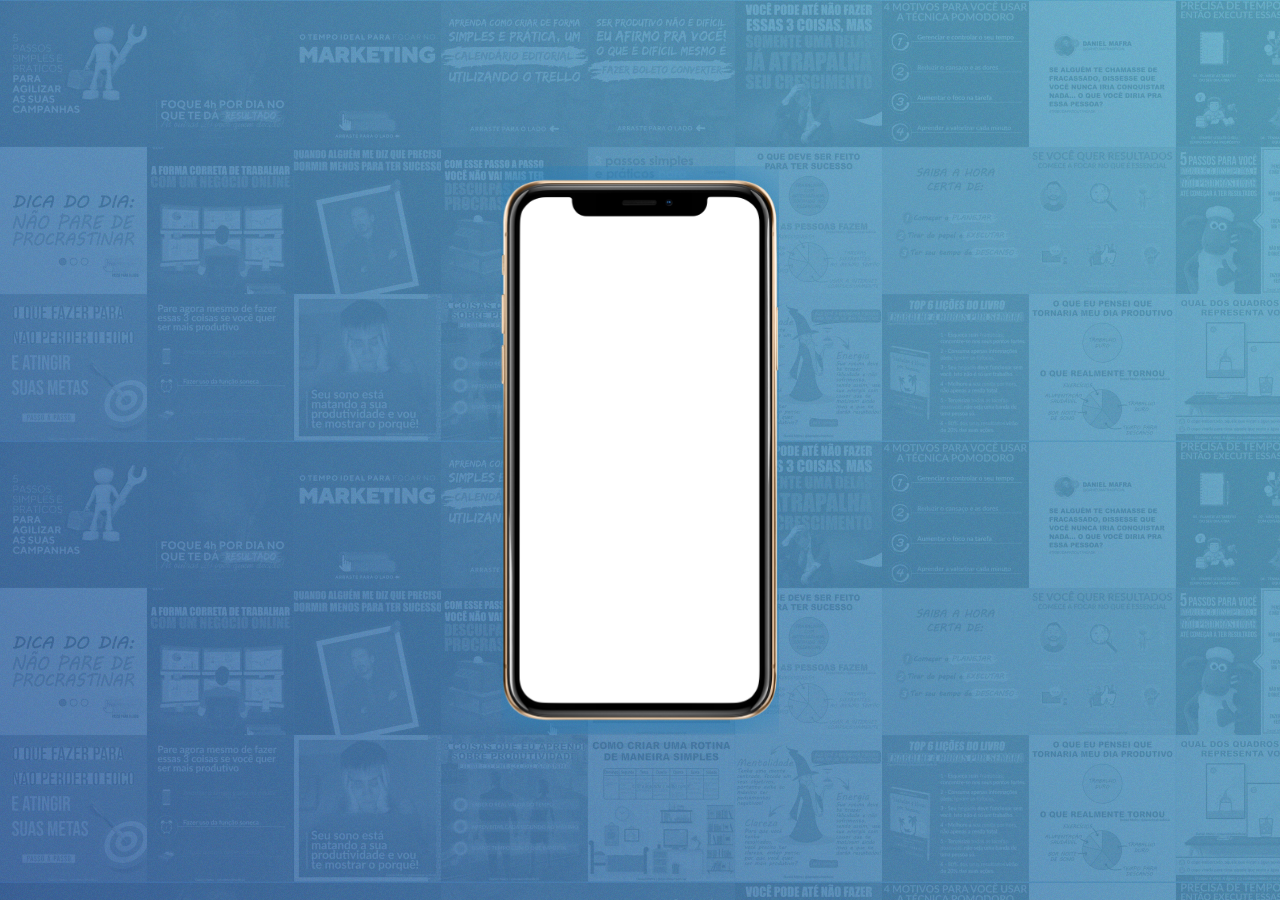
==== index.html @ ea90abb7 "Add files via upload" ====
<!DOCTYPE html>
<html lang="pt-br">
  <head>
    <!-- Meta tags Obrigatórias -->
    <meta charset="utf-8">
    <meta name="viewport" content="width=device-width, initial-scale=1, shrink-to-fit=no">

    <!-- Bootstrap CSS -->
    <link rel="stylesheet" href="https://stackpath.bootstrapcdn.com/bootstrap/4.3.1/css/bootstrap.min.css" integrity="sha384-ggOyR0iXCbMQv3Xipma34MD+dH/1fQ784/j6cY/iJTQUOhcWr7x9JvoRxT2MZw1T" crossorigin="anonymous">

    <!-- Font Awesome -->
    <link rel="stylesheet" href="https://use.fontawesome.com/releases/v5.3.1/css/all.css" integrity="sha384-mzrmE5qonljUremFsqc01SB46JvROS7bZs3IO2EmfFsd15uHvIt+Y8vEf7N7fWAU" crossorigin="anonymous">

    <!-- HTML5Shiv -->
    <!--[if lt IE 9]>
      <script src="https://oss.maxcdn.com/html5shiv/3.7.2/html5shiv.min.js"></script>
    <![endif]-->

    <!-- Estilo customizado -->
    <link rel="stylesheet" type="text/css" href="estilo.css">

    <title>Daniel Mafra</title>
    <link rel="icon" href="favicon.png">


    <script type="text/javascript">

      if ($(window).width() < 992)  {
      
      $(".carousel").swipe({

  swipe: function(event, direction, distance, duration, fingerCount, fingerData) {

    if (direction == 'left') $(this).carousel('carousel-control-prev');
    if (direction == 'right') $(this).carousel('carousel-control-next');

  },
  allowPageScroll:"horizontal"

});

    }


    </script>


  </head>
  <body>
    
    


    <section id="home" class="d-flex">
      <div class="container align-self-center">
        <div class="row">
          <div class="col-md-12 capa">
            
            <div id="carousel-spotify" class="carousel slide" data-ride="carousel">
              <div class="carousel-inner">
                
               
                <div class="carousel-item active">
                  
                    <a href="LINK"><img src="carousel1.png" class="img-responsive"></a>
                  </div>

                  <div class="carousel-item">
                  
                    <a href="LINK"><img src="carousel1.png" class="img-responsive"></a>
                  </div>

                  <div class="carousel-item">
                  
                    <a href="LINK"><img src="carousel1.png" class="img-responsive"></a>
                  </div>
            
                

                

              </div>

              <a href="#carousel-spotify" class="carousel-control-prev" data-slide="prev"><i class="fas fa-angle-left fa-3x"></i></a>

              <a href="#carousel-spotify" class="carousel-control-next" data-slide="next"><i class="fas fa-angle-right fa-3x"></i></a>



            </div>

          </div>
        </div>
      </div>
    </section>



   


    

    <!-- Optional JavaScript -->
    <!-- jQuery first, then Popper.js, then Bootstrap JS -->
    <script src="https://code.jquery.com/jquery-3.3.1.slim.min.js" integrity="sha384-q8i/X+965DzO0rT7abK41JStQIAqVgRVzpbzo5smXKp4YfRvH+8abtTE1Pi6jizo" crossorigin="anonymous"></script>
    <script src="https://cdnjs.cloudflare.com/ajax/libs/popper.js/1.14.7/umd/popper.min.js" integrity="sha384-UO2eT0CpHqdSJQ6hJty5KVphtPhzWj9WO1clHTMGa3JDZwrnQq4sF86dIHNDz0W1" crossorigin="anonymous"></script>
    <script src="https://stackpath.bootstrapcdn.com/bootstrap/4.3.1/js/bootstrap.min.js" integrity="sha384-JjSmVgyd0p3pXB1rRibZUAYoIIy6OrQ6VrjIEaFf/nJGzIxFDsf4x0xIM+B07jRM" crossorigin="anonymous"></script>
  </body>
</html>
---- estilo.css ----
/*
* 
* @author Daniel Mafra
*/

/* Layout
----------------------------*/
html, body, #home {
	height: 100%;
	overflow-x: hidden;
}

body {
	background: url(capa.png),
				url(ruido.png),
				linear-gradient(50deg,#2980B9,#50D3E5);
	background-attachment: fixed;
	font-family: Helvetica,Arial,sans-serif;
}

/* Barra de navegação
----------------------------*/
nav.navbar-trasparente {
	padding: 15px 0px;
	background: rgba(0,0,0,0.6);
}

.navbar-light .navbar-nav .nav-link {
	color: white;
}

.navbar-light .navbar-nav .nav-link:hover {
	color: #9bf0e1;
}

.navbar-light .navbar-toggler {
	color: rgba(255,255,255,.5);
	border-color: rgba(255,255,255,0.5);
}

.divisor {
	width: 1px;
	background: white;
	margin: 12px 15px;
}

/* Capa
----------------------------------*/
.capa {
	text-align: center;
}

.btn-custom {
	color: white;
	border-radius: 500px;
	-webkit-border-radius: 500px;
	-moz-border-radius: 500px;
	text-transform: uppercase;
	transition: background 0.4s, color 0.4s;
	padding: 10px 20px;
}

.btn-roxo {
	background: #7c25f8;
}

.btn-roxo:hover {
	background: #6207e3;
	color: white;
}

.btn-branco {
	border: 2px solid white;
}

.btn-branco:hover {
	background-color: white;
	color: black;
}

.carousel-control-next, .carousel-control-prev {
	width: 5%;

}

.carousel-item {
	transition: transform .5s ease, opacity .5s ease-out;

}



/* Estrutura de conteúdos
--------------------------------*/
.caixa {
	padding-top: 20px;
	padding-bottom: 20px;
}

#servicos {
	background: white;
	
}

#servicos h2, h3 {
	color: #7c25f8;
}

#recursos {
	color: white;
}

#recursos h3 {
	color: #9bf0e1;
}

#recursos h2 {
	color: white;
}

.albuns {
	padding: 10px 0;
}

.rotacionar {
	-ms-transform: rotate(30deg); /* IE 9 */
	-webkit-transform: rotate(30deg); /* Chrome, Safari, Opera */
	transform: rotate(30deg);
	padding-left: 80px;
}

/* Rodapé
---------------------------------*/
footer {
	background: #000;
	padding: 50px 0px 20px 0px;
	position: relative;
}

footer h4 {
	color: #919496;
	font-size: 0.8em;
	text-transform: uppercase;
}

footer .navbar-nav a {
	color: white;
	font-size: 0.8em;
}

footer .navbar-nav a:hover {
	color: #9bf0e1;
	text-decoration: none;
}

footer ul {
	list-style: none;
}

footer ul li {
	float: right;
	margin: 0 5px;
}



/* Tipografia
---------------------------------*/
h1 {
	font-weight: 900;
	letter-spacing: -0.05em;
	margin-bottom: 50px;
	color: white;
}

h2 {
	font-size: 3em;
	font-weight: 700;
	letter-spacing: -0.04em;
}

h3 {
	font-size: 2em;
	font-weight: 700;
	letter-spacing: -0.04em;
}

/* Extra small devices (portrait phones, less than 576px)*/
@media (max-width: 575.98px) {
	.btn-custom {
		margin: 10px 15px;
		font-size: 1em;
	}

	.img-responsive {
		width: 70%;
	}
}

/* Small devices (landscape phones, 576px and up)*/
@media (min-width: 576px) and (max-width: 767.98px) {
	h1{
		font-size: 3em;
	}

	.btn-custom {
		margin: 10px 15px;
	}

	.img-responsive {
		width: 70%;
	}


}

/* Medium devices (tablets, 768px and up)*/
@media (min-width: 768px) and (max-width: 991.98px) {
	h1{
		font-size: 4em;
	}

	.img-responsive {
		width: 70%;
	}


}

/* Large devices (desktops, 992px and up)*/
@media (min-width: 992px) and (max-width: 1199.98px) {
	h1{
		font-size: 5em;
	}

	.img-responsive {
		width: 70%;
	}

	
}

/* Extra large devices (large desktops, 1200px and up)*/
@media (min-width: 1200px) {
	h1{
		font-size: 6em;
	}

	.img-responsive {
		width: 25%;
	}


}
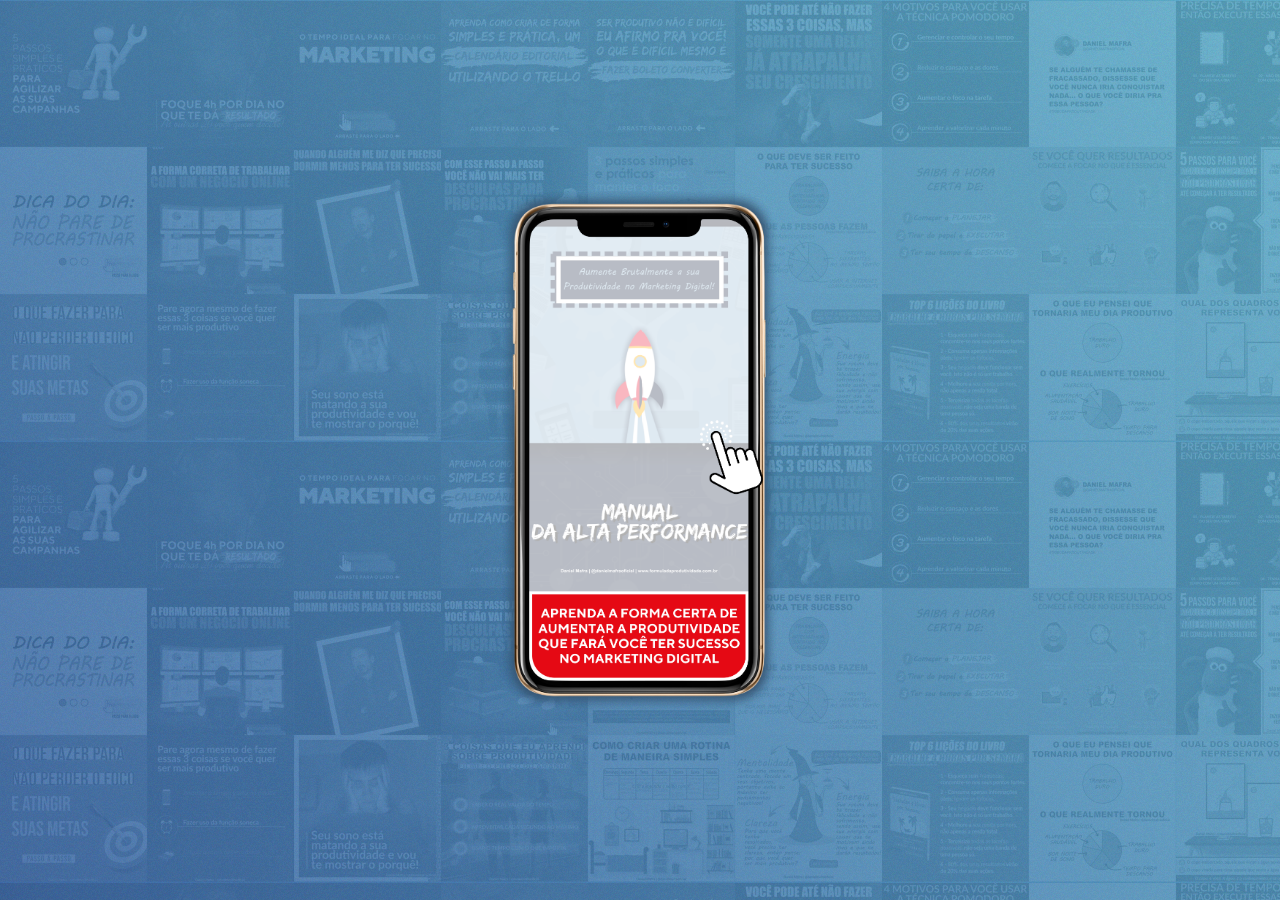
==== commit 7213a4ba: "Update index.html" ====
--- a/index.html
+++ b/index.html
@@ -62,17 +62,17 @@
                
                 <div class="carousel-item active">
                   
-                    <a href="LINK"><img src="carousel1.png" class="img-responsive"></a>
+                    <a href="https://formuladaprodutividade.kpages.online/manual-da-alta-performance"><img src="carousel1.png" class="img-responsive"></a>
                   </div>
 
                   <div class="carousel-item">
                   
-                    <a href="LINK"><img src="carousel1.png" class="img-responsive"></a>
+                    <a href="https://formuladaprodutividade.kpages.online/manual-da-alta-performance"><img src="carousel1.png" class="img-responsive"></a>
                   </div>
 
                   <div class="carousel-item">
                   
-                    <a href="LINK"><img src="carousel1.png" class="img-responsive"></a>
+                    <a href="https://formuladaprodutividade.kpages.online/manual-da-alta-performance"><img src="carousel1.png" class="img-responsive"></a>
                   </div>
             
                 
@@ -107,4 +107,4 @@
     <script src="https://cdnjs.cloudflare.com/ajax/libs/popper.js/1.14.7/umd/popper.min.js" integrity="sha384-UO2eT0CpHqdSJQ6hJty5KVphtPhzWj9WO1clHTMGa3JDZwrnQq4sF86dIHNDz0W1" crossorigin="anonymous"></script>
     <script src="https://stackpath.bootstrapcdn.com/bootstrap/4.3.1/js/bootstrap.min.js" integrity="sha384-JjSmVgyd0p3pXB1rRibZUAYoIIy6OrQ6VrjIEaFf/nJGzIxFDsf4x0xIM+B07jRM" crossorigin="anonymous"></script>
   </body>
-</html>+</html>
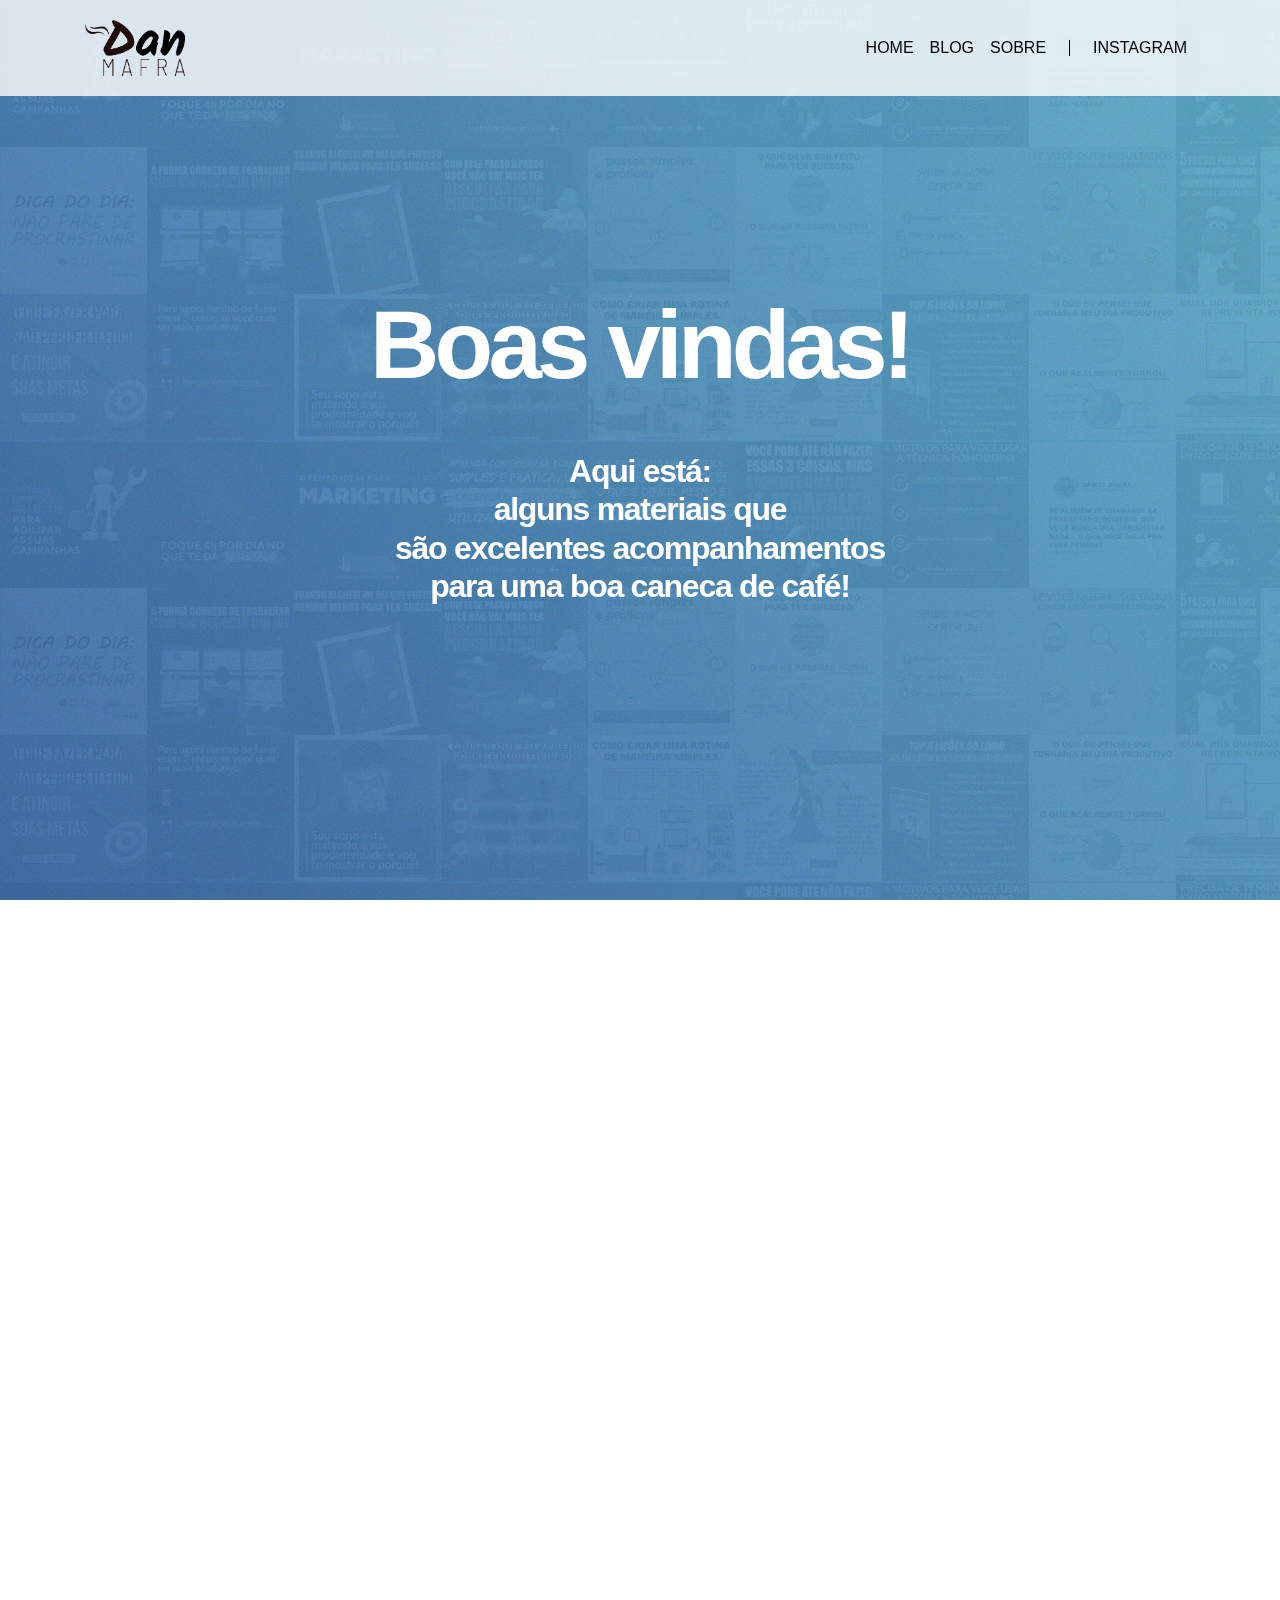
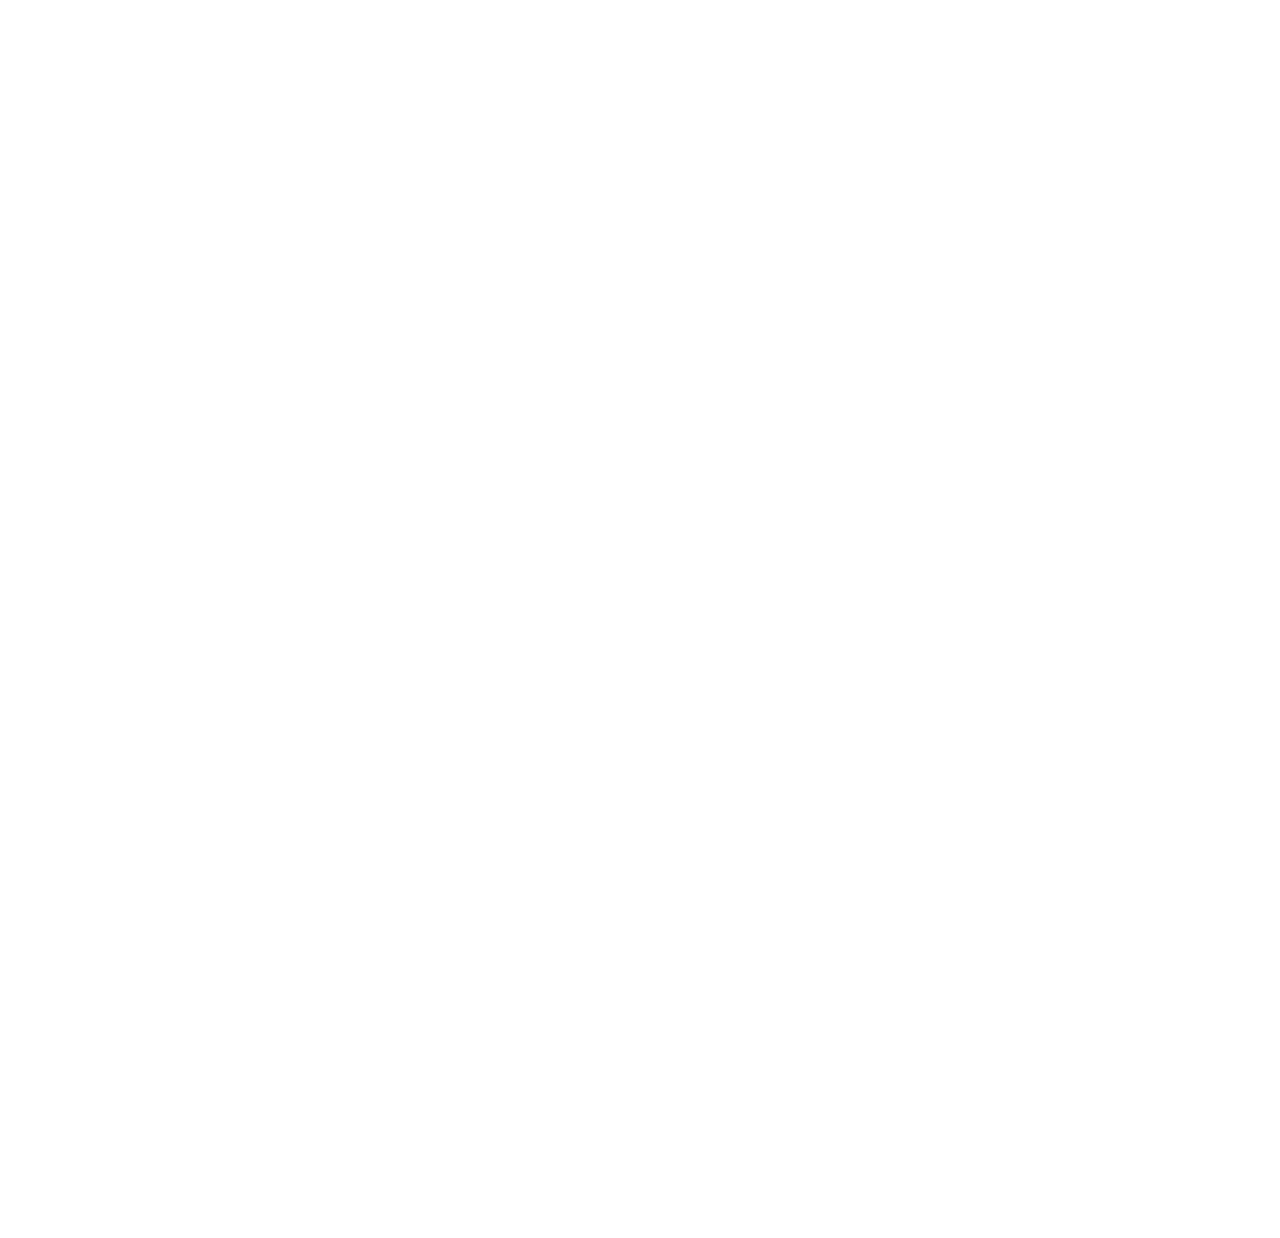
==== commit a5be2697: "Add files via upload" ====
--- a/index.html
+++ b/index.html
@@ -1,110 +1,683 @@
-<!DOCTYPE html>
-<html lang="pt-br">
-  <head>
-    <!-- Meta tags Obrigatórias -->
-    <meta charset="utf-8">
-    <meta name="viewport" content="width=device-width, initial-scale=1, shrink-to-fit=no">
-
-    <!-- Bootstrap CSS -->
-    <link rel="stylesheet" href="https://stackpath.bootstrapcdn.com/bootstrap/4.3.1/css/bootstrap.min.css" integrity="sha384-ggOyR0iXCbMQv3Xipma34MD+dH/1fQ784/j6cY/iJTQUOhcWr7x9JvoRxT2MZw1T" crossorigin="anonymous">
-
-    <!-- Font Awesome -->
-    <link rel="stylesheet" href="https://use.fontawesome.com/releases/v5.3.1/css/all.css" integrity="sha384-mzrmE5qonljUremFsqc01SB46JvROS7bZs3IO2EmfFsd15uHvIt+Y8vEf7N7fWAU" crossorigin="anonymous">
-
-    <!-- HTML5Shiv -->
-    <!--[if lt IE 9]>
-      <script src="https://oss.maxcdn.com/html5shiv/3.7.2/html5shiv.min.js"></script>
-    <![endif]-->
-
-    <!-- Estilo customizado -->
-    <link rel="stylesheet" type="text/css" href="estilo.css">
-
-    <title>Daniel Mafra</title>
-    <link rel="icon" href="favicon.png">
-
-
-    <script type="text/javascript">
-
-      if ($(window).width() < 992)  {
-      
-      $(".carousel").swipe({
-
-  swipe: function(event, direction, distance, duration, fingerCount, fingerData) {
-
-    if (direction == 'left') $(this).carousel('carousel-control-prev');
-    if (direction == 'right') $(this).carousel('carousel-control-next');
-
-  },
-  allowPageScroll:"horizontal"
-
-});
-
-    }
-
-
-    </script>
-
-
-  </head>
-  <body>
-    
-    
-
-
-    <section id="home" class="d-flex">
-      <div class="container align-self-center">
-        <div class="row">
-          <div class="col-md-12 capa">
-            
-            <div id="carousel-spotify" class="carousel slide" data-ride="carousel">
-              <div class="carousel-inner">
-                
-               
-                <div class="carousel-item active">
-                  
-                    <a href="https://formuladaprodutividade.kpages.online/manual-da-alta-performance"><img src="carousel1.png" class="img-responsive"></a>
-                  </div>
-
-                  <div class="carousel-item">
-                  
-                    <a href="https://formuladaprodutividade.kpages.online/manual-da-alta-performance"><img src="carousel1.png" class="img-responsive"></a>
-                  </div>
-
-                  <div class="carousel-item">
-                  
-                    <a href="https://formuladaprodutividade.kpages.online/manual-da-alta-performance"><img src="carousel1.png" class="img-responsive"></a>
-                  </div>
-            
-                
-
-                
-
-              </div>
-
-              <a href="#carousel-spotify" class="carousel-control-prev" data-slide="prev"><i class="fas fa-angle-left fa-3x"></i></a>
-
-              <a href="#carousel-spotify" class="carousel-control-next" data-slide="next"><i class="fas fa-angle-right fa-3x"></i></a>
-
-
-
-            </div>
-
-          </div>
-        </div>
-      </div>
-    </section>
-
-
-
-   
-
-
-    
-
-    <!-- Optional JavaScript -->
-    <!-- jQuery first, then Popper.js, then Bootstrap JS -->
-    <script src="https://code.jquery.com/jquery-3.3.1.slim.min.js" integrity="sha384-q8i/X+965DzO0rT7abK41JStQIAqVgRVzpbzo5smXKp4YfRvH+8abtTE1Pi6jizo" crossorigin="anonymous"></script>
-    <script src="https://cdnjs.cloudflare.com/ajax/libs/popper.js/1.14.7/umd/popper.min.js" integrity="sha384-UO2eT0CpHqdSJQ6hJty5KVphtPhzWj9WO1clHTMGa3JDZwrnQq4sF86dIHNDz0W1" crossorigin="anonymous"></script>
-    <script src="https://stackpath.bootstrapcdn.com/bootstrap/4.3.1/js/bootstrap.min.js" integrity="sha384-JjSmVgyd0p3pXB1rRibZUAYoIIy6OrQ6VrjIEaFf/nJGzIxFDsf4x0xIM+B07jRM" crossorigin="anonymous"></script>
-  </body>
-</html>
+<!DOCTYPE html>
+<html lang="pt-br">
+  <head>
+    <!-- Meta tags Obrigatórias -->
+    <meta charset="utf-8">
+    <meta name="viewport" content="width=device-width, initial-scale=1, shrink-to-fit=no">
+
+    <!-- Bootstrap CSS -->
+    <link rel="stylesheet" href="https://stackpath.bootstrapcdn.com/bootstrap/4.3.1/css/bootstrap.min.css" integrity="sha384-ggOyR0iXCbMQv3Xipma34MD+dH/1fQ784/j6cY/iJTQUOhcWr7x9JvoRxT2MZw1T" crossorigin="anonymous">
+
+    <!-- Font Awesome -->
+    <link rel="stylesheet" href="https://use.fontawesome.com/releases/v5.3.1/css/all.css" integrity="sha384-mzrmE5qonljUremFsqc01SB46JvROS7bZs3IO2EmfFsd15uHvIt+Y8vEf7N7fWAU" crossorigin="anonymous">
+
+    <!-- HTML5Shiv -->
+    <!--[if lt IE 9]>
+      <script src="https://oss.maxcdn.com/html5shiv/3.7.2/html5shiv.min.js"></script>
+    <![endif]-->
+
+    <!-- Estilo customizado -->
+    <link rel="stylesheet" type="text/css" href="style.css">
+
+    <title>Dan Mafra - Marketing Digital</title>
+    <link rel="icon" href="favicon.png">
+    <script src="/scripts/snippet-javascript-console.min.js?v=1"></script>
+</head>
+  
+
+
+
+
+  <body>
+
+   
+
+
+    <!-- Menu Principal -->
+    <header>
+      <nav class="navbar navbar-expand-md navbar-light fixed-top navbar-trasparente">
+        <div class="container">
+
+          <a href="index.html" class="navbar-brand">
+          <img src="dan-mafra-logo.png" width="100">
+        </a>
+
+        <button class="navbar-toggler" data-toggle="collapse" data-target="#nav-principal">
+          <i class="fas fa-bars text-black"></i>
+        </button>
+
+        <div class="collapse navbar-collapse" id="nav-principal">
+          <ul class="navbar-nav ml-auto">
+            <li class="nav-item">
+              <a href="index.html" class="nav-link">HOME</a>
+            </li>
+            <li class="nav-item">
+              <a href="#meublog" class="nav-link">BLOG</a>
+            </li>
+            <li class="nav-item">
+              <a href="#sobremim" class="nav-link">SOBRE</a>
+            </li>
+
+            <li class="nav-item divisor"></li>
+
+            
+            <li class="nav-item">
+              <a href="https://instagram.com/danmafra/" class="nav-link">INSTAGRAM</a>
+            </li>
+          </ul>
+        </div>
+          
+        </div>
+      </nav>
+    </header>
+    <!-- Fim Menu Principal -->
+
+
+
+
+
+    <!-- Carousel -->
+    <section id="home" class="d-flex">
+      <div class="container align-self-center">
+        <div class="row">
+          <div class="col-md-12 capa">
+            
+            <div id="carousel-daniel" class="carousel slide" data-ride="carousel">
+              <div class="carousel-inner">
+                <!-- ITEM 1 DO CARROSSEL-->
+                <div class="carousel-item active">
+                  <h1>Boas vindas!</h1>
+                  <h3 style="color: white;">Aqui está:<br> alguns materiais que<br> são excelentes acompanhamentos<br>para uma boa caneca de café!</h3>
+            
+
+            
+                </div>
+                <!-- ITEM 2 DO CARROSSEL -->
+                <div class="carousel-item">
+                  <a href="https://go.hotmart.com/I17920185D"><img src="conteudo-magnetico-jeanne-machado-dan-mafra-daniel.png" class="img-responsive"></a>
+            <div>
+              <a href="https://go.hotmart.com/I17920185D" class="btn btn-lg btn-custom btn-red">
+              ACESSAR
+            </a>
+            </div>
+                </div>
+
+                <!-- ITEM 3 DO CARROSSEL -->
+                <div class="carousel-item">
+                  <a href="https://go.hotmart.com/F25772274J"><img src="manual-da-alta-performance-dan-mafra-daniel.png" class="img-responsive"></a>
+            <div>
+              <a href="https://go.hotmart.com/F25772274J" class="btn btn-lg btn-custom btn-red">
+              ACESSAR
+            </a>
+            </div>
+                </div>
+
+                <!-- FIM CARROSSEL -->
+              </div>
+                <!-- FIM CARROSSEL -->
+
+              <a href="#carousel-daniel" class="carousel-control-prev" data-slide="prev"><i class="fas fa-angle-left fa-3x"></i></a>
+
+              <a href="#carousel-daniel" class="carousel-control-next" data-slide="next"><i class="fas fa-angle-right fa-3x"></i></a>
+
+
+
+            </div>
+
+          </div>
+        </div>
+      </div>
+    </section>
+
+    <!-- Fim Carousel -->
+
+    
+
+
+
+
+    <!-- Titulo secao de artigos -->
+    <section class="caixa" id="meublog">
+      <div class="container">
+        <div class="row">
+
+          <div class="col-md-12 homeblog">
+            <h3>Comece pelo meu <b>blog.</b></h3>
+            <p style="color: black;"><br><br><br>Ainda em desenvolvimento, apenas mais alguns doses de cafeína e tudo estará pronto!<br><br><br></p>
+          </div>
+        </section>
+
+        <!-- Fim titulo secao de artigos -->
+          
+
+
+
+
+
+
+<!-- Secao Fixa de artigos total de 6 -->
+<div class="conteudo">
+
+
+<!-- INICIO DOS ARTIGOS -->
+<!-- INICIO DOS ARTIGOS -->
+<!-- INICIO DOS ARTIGOS -->
+
+<!--
+<section class="caixa">
+      <div class="container">
+        <div class="row">
+          <div class="col-md-4 homeblogaj link-destaque" style="padding-top: 40px;">
+            <a href="#"><img src="capa-artigo.png" class="img-fluid">
+            <h5 style="padding-top: 10px;"><b>Titulo 1</b></h5>
+            </a>
+
+
+           
+
+
+          </div>
+           <div class="col-md-4 homeblogaj link-destaque" style="padding-top: 40px;">
+            <img src="capa-artigo.png" class="img-fluid">
+            <h5 style="padding-top: 10px;"><b>Titulo 2</b></h5>
+            
+
+
+            
+
+
+
+          </div>
+           <div class="col-md-4 homeblogaj link-destaque" style="padding-top: 40px;">
+            <img src="capa-artigo.png" class="img-fluid">
+            <h5 style="padding-top: 10px;"><b>Titulo 3</b></h5>
+            
+
+
+           
+
+
+
+          </div>
+          <div class="col-md-4 homeblogaj link-destaque" style="padding-top: 40px;">
+            <img src="capa-artigo.png" class="img-fluid">
+            <h5 style="padding-top: 10px;"><b>Titulo 4</b></h5>
+            
+
+
+           
+
+
+
+          </div>
+          <div class="col-md-4 homeblogaj link-destaque" style="padding-top: 40px;">
+            <img src="capa-artigo.png" class="img-fluid">
+            <h5 style="padding-top: 10px;"><b>Titulo 5</b></h5>
+            
+
+
+           
+
+
+
+          </div>
+          <div class="col-md-4 homeblogaj link-destaque" style="padding-top: 40px;">
+            <img src="capa-artigo.png" class="img-fluid">
+            <h5 style="padding-top: 10px;"><b>Titulo 6</b></h5>
+            
+
+
+           
+
+
+
+          </div>
+
+
+
+
+        </div>
+
+      </div>
+    </section>
+
+
+</div>
+-->
+<!-- Fim secao fixa de artigos total de 6 -->
+
+
+
+
+<!-- Secao de artigos oculta expansivel total de 6 -->
+<!--
+<div class="conteudo">
+
+
+
+<section class="caixa">
+      <div class="container">
+        <div class="row">
+          <div class="col-md-4 homeblogaj link-destaque" style="padding-top: 40px;">
+            <a href="#"><img src="capa-artigo.png" class="img-fluid">
+            <h5 style="padding-top: 10px;"><b>Titulo 7</b></h5>
+            </a>
+
+
+           
+
+
+          </div>
+           <div class="col-md-4 homeblogaj link-destaque" style="padding-top: 40px;">
+            <img src="capa-artigo.png" class="img-fluid">
+            <h5 style="padding-top: 10px;"><b>Titulo 8</b></h5>
+            
+
+
+            
+
+
+
+          </div>
+           <div class="col-md-4 homeblogaj link-destaque" style="padding-top: 40px;">
+            <img src="capa-artigo.png" class="img-fluid">
+            <h5 style="padding-top: 10px;"><b>Titulo 9</b></h5>
+            
+
+
+           
+
+
+
+          </div>
+          <div class="col-md-4 homeblogaj link-destaque" style="padding-top: 40px;">
+            <img src="capa-artigo.png" class="img-fluid">
+            <h5 style="padding-top: 10px;"><b>Titulo 10</b></h5>
+            
+
+
+           
+
+
+
+          </div>
+          <div class="col-md-4 homeblogaj link-destaque" style="padding-top: 40px;">
+            <img src="capa-artigo.png" class="img-fluid">
+            <h5 style="padding-top: 10px;"><b>Titulo 11</b></h5>
+            
+
+
+           
+
+
+
+          </div>
+          <div class="col-md-4 homeblogaj link-destaque" style="padding-top: 40px;">
+            <img src="capa-artigo.png" class="img-fluid">
+            <h5 style="padding-top: 10px;"><b>Titulo 12</b></h5>
+            
+
+
+           
+
+
+
+          </div>
+
+
+
+
+        </div>
+
+      </div>
+    </section>
+
+
+</div>
+-->
+
+<!-- Fim secao oculta de artigos espansivel total de 6 -->
+
+
+
+
+
+
+<!-- TESSSSSSSSSSSTE -->
+<!--
+<div class="conteudo">
+
+
+
+<section class="caixa">
+      <div class="container">
+        <div class="row">
+          <div class="col-md-4 homeblogaj link-destaque" style="padding-top: 40px;">
+            <a href="#"><img src="capa-artigo.png" class="img-fluid">
+            <h5 style="padding-top: 10px;"><b>Titulo 13</b></h5>
+            </a>
+
+
+           
+
+
+          </div>
+           <div class="col-md-4 homeblogaj link-destaque" style="padding-top: 40px;">
+            <img src="capa-artigo.png" class="img-fluid">
+            <h5 style="padding-top: 10px;"><b>Titulo 14</b></h5>
+            
+
+
+            
+
+
+
+          </div>
+           <div class="col-md-4 homeblogaj link-destaque" style="padding-top: 40px;">
+            <img src="capa-artigo.png" class="img-fluid">
+            <h5 style="padding-top: 10px;"><b>Titulo 15</b></h5>
+            
+
+
+           
+
+
+
+          </div>
+          <div class="col-md-4 homeblogaj link-destaque" style="padding-top: 40px;">
+            <img src="capa-artigo.png" class="img-fluid">
+            <h5 style="padding-top: 10px;"><b>Titulo 16</b></h5>
+            
+
+
+           
+
+
+
+          </div>
+          <div class="col-md-4 homeblogaj link-destaque" style="padding-top: 40px;">
+            <img src="capa-artigo.png" class="img-fluid">
+            <h5 style="padding-top: 10px;"><b>Titulo 17</b></h5>
+            
+
+
+           
+
+
+
+          </div>
+          <div class="col-md-4 homeblogaj link-destaque" style="padding-top: 40px;">
+            <img src="capa-artigo.png" class="img-fluid">
+            <h5 style="padding-top: 10px;"><b>Titulo 18</b></h5>
+            
+
+
+           
+
+
+
+          </div>
+
+
+
+
+        </div>
+
+      </div>
+    </section>
+  -->
+    <!-- FIM DOS ARTIGOS -->
+    <!-- FIM DOS ARTIGOS -->
+    <!-- FIM DOS ARTIGOS -->
+
+
+</div>
+
+
+
+
+
+
+
+
+<!-- botao para ver mais na secao de artigos e exibir os artigos ocultos total de 6 -->
+    
+   <!--
+    <section class="caixa-botao">
+      <div class="container">
+        <nav aria-label="..." class="homeblogaj">
+  <ul class="pagination pagination-sm justify-content-center">
+    
+<button type="button" class="btn btn-primary botao-blog" id="carregar">
+  VER MAIS
+</button>
+
+</ul>
+</nav>
+      </div>
+    </section>
+-->
+
+    <!-- Fim do botao para ver mais na secao de artigos e exibir os artigos ocultos total de 6 -->
+
+
+
+
+<!-- Carregamento dinamico para exibir os artigos ocultos total de 6 -->
+<script type="text/javascript">
+        var quantidade = 1;
+var carregar = document.getElementById("carregar");
+var conteudos = document.querySelectorAll(".conteudo");
+conteudos = [].slice.call(conteudos);
+conteudos.forEach(function (conteudo, indice) {
+  conteudo.classList.add("acao");
+});
+
+var onCarregarClick = function (event) {
+  for (var indice = 0; indice < quantidade; indice++) {
+    var conteudo = conteudos.shift();
+    if (conteudo)
+      conteudo.classList.remove("acao");
+    if (conteudos.length == 0) {
+      carregar.classList.add("acao");
+      return;
+    }
+  }
+}
+carregar.addEventListener("click", onCarregarClick);
+carregar.dispatchEvent(new Event("click"));
+    </script>
+
+<!-- Fim do carregamento dinamico para exibir os artigos ocultos total de 6 -->
+
+
+
+
+<!-- Titulo secao Instagram -->
+    <section class="caixa-instagram">
+      <div class="container">
+        <div class="row">
+
+          <div class="col-md-12 homeblog-instagram">
+            <h3>Me siga no <b>Instagram.</b></h3>
+          </div>
+        </section>
+
+        <!-- Fim titulo secao Instagram -->
+
+
+
+        <!-- Secao com 3 posts do Instagram -->
+        <section class="caixa-instagram">
+        <div class="container">
+          <div class="row">
+            <div class="col-md-12">
+              <div class="row">
+                <div class="col-md-4">
+                <img src="dan-mafra-daniel-instagram-post-1.png" class="img-fluid " style="margin-bottom: 10px;">
+              </div>
+              <div class="col-md-4">
+                <img src="dan-mafra-daniel-instagram-post-2.png" class="img-fluid " style="margin-bottom: 10px;">
+              </div>
+              <div class="col-md-4">
+                <img src="dan-mafra-daniel-instagram-post-3.png" class="img-fluid ">
+              </div>
+              </div>
+            </div>
+            
+          </div>
+        </div>
+      </section>
+
+
+        <!-- Fim secao com 3 posts do Instagram -->
+
+
+
+
+
+        <!-- botao para acessar perfil no Instagram -->
+    <section class="caixa-botao-instagram">
+      <div class="container">
+        <nav aria-label="..." class="homeblogaj">
+  <ul class="pagination pagination-sm justify-content-center">
+    
+<a href="https://instagram.com/danmafra"><button type="button" class="btn btn-primary botao-blog-instagram">
+  VISITAR PERFIL
+</button></a>
+
+</ul>
+</nav>
+      </div>
+    </section>
+
+    <!-- Fim do botao para acessar perfil no Instagram -->
+
+
+
+
+
+    <!-- inicio titulo secao sobre -->
+
+<section class="caixa-sobre" id="sobremim">
+  <div class="container">
+        <div class="row">
+
+          <div class="col-md-12 homeblog-sobre">
+            <h3>Quem sou <b>eu?</b></h3>
+          </div>
+</section>
+
+
+    <!-- fim titulo secao sobre -->
+
+
+
+
+    <!-- inicio conteudo secao sobre -->
+<section class="caixa-sobre">
+  <div class="container">
+    <div class="row">
+      
+
+      <!-- comeco imagem -->
+      <div class="col-md-6">
+        
+    <img src="sobre-mim-dan-mafra-daniel.png" class="img-fluid ">
+
+      </div>
+      <!--fim imagem -->
+
+      <!-- comeco texto -->
+       <div class="col-md-6 ">
+        
+    <h5 style="padding-top: 10px;">Daniel Mafra, mais conhecido apenas como Dan, 23 anos.<br>Sou Analista de Sistemas mas trabalho com Marketing Digital e Design Gráfico desde 2016.<br><br>Por algum tempo trabalhei apenas nos bastidores, escrevendo copies, fazendo criativos, montando estratégias de marketing e participando de alguns lançamentos de produtos digitais.<br><br>Pois é, eu resolvi trocar noites escrevendo linhas de código por noites criando conteúdo digital.<br><br>E recentemente tomei outra decisão muito importante: sair dos bastidores e focar no meu próprio projeto. Onde meu objetivo é ensinar a você tudo o que de fato dá certo no Marketing Digital!<br><br>Tudo pronto para começar aprender? Então pega a sua caneca de café e vem comigo!</h5>
+
+        </div>
+      <!-- fim texto -->
+
+
+
+    </div>
+  </div>
+</section>
+
+
+    <!-- fim conteudo secao sobre -->
+
+
+
+
+
+
+
+    <!-- inicio rodape -->
+
+    <footer>
+      <div class="container">
+        <div class="row">
+          
+          <div class="col-md-2">
+            <img src="dan-mafra-logo-branco.png" width="100">
+          </div>
+          <div class="col-md-2">
+            <h4 style="color: black;">Principal 1</h4>
+            <ul class="navbar-nav">
+              <li><a href="index.html">HOME</a></li>
+              <li><a href="#meublog">BLOG</a></li>
+              <li><a href="#sobremim">SOBRE</a></li>
+            </ul>
+          </div>
+          <div class="col-md-2">
+            <h4 style="color: black;">Principal 2</h4>
+            <ul class="navbar-nav">
+              <li><a href="" style="color: black;">Item 1</a></li>
+              <li><a href="" style="color: black;">Item 2</a></li>
+              <li><a href="" style="color: black;">Item 3</a></li>
+            </ul>
+          </div>
+          <div class="col-md-2">
+            <h4 style="color: black;">Principal 3</h4>
+            <ul class="navbar-nav">
+              <li><a href="">Políticas de Privacidade</a></li>
+              <li><a href="">Termos de Uso</a></li>
+              <li><a href="">Sitemap</a></li>
+            </ul>
+          </div>
+          <div class="col-md-4">
+            <ul>
+              <li>
+                <a href="https://instagram.com/danmafra"><i class="fab fa-instagram"></i></a>
+              </li>
+              <!-- <li>
+                <a href=""><i class="fab fa-youtube"></i></a>
+              </li>
+              <li>
+                <a href=""><i class="fab fa-pinterest"></i></a>
+              </li>
+              <li>
+                <a href=""><i class="fab fa-facebook"></i></a>
+              </li> -->
+            </ul>
+          </div>
+        
+        </div>
+      </div>
+      <h6 style="text-align: center; color: white;"><br><br>Todos os direitos reservados. Dan Mafra. 2020</h6>
+    </footer>
+
+
+
+    <!-- fim rodape -->
+
+
+
+
+
+    <!-- Optional JavaScript -->
+    <!-- jQuery first, then Popper.js, then Bootstrap JS -->
+    <script src="https://code.jquery.com/jquery-3.3.1.slim.min.js" integrity="sha384-q8i/X+965DzO0rT7abK41JStQIAqVgRVzpbzo5smXKp4YfRvH+8abtTE1Pi6jizo" crossorigin="anonymous"></script>
+    <script src="https://cdnjs.cloudflare.com/ajax/libs/popper.js/1.14.7/umd/popper.min.js" integrity="sha384-UO2eT0CpHqdSJQ6hJty5KVphtPhzWj9WO1clHTMGa3JDZwrnQq4sF86dIHNDz0W1" crossorigin="anonymous"></script>
+    <script src="https://stackpath.bootstrapcdn.com/bootstrap/4.3.1/js/bootstrap.min.js" integrity="sha384-JjSmVgyd0p3pXB1rRibZUAYoIIy6OrQ6VrjIEaFf/nJGzIxFDsf4x0xIM+B07jRM" crossorigin="anonymous"></script>
+  </body>
+</html>--- a/style.css
+++ b/style.css
@@ -0,0 +1,381 @@
+/*
+* 
+* @author Daniel Mafra
+*/
+
+/* Layout
+----------------------------*/
+html, body, #home {
+	height: 100%;
+	overflow-x: hidden;
+}
+
+body {
+	background: url(capa.png),
+				url(ruido.png),
+				linear-gradient(50deg,#2980B9,#50D3E5);
+	background-attachment: fixed;
+	font-family: Helvetica,Arial,sans-serif;
+}
+
+
+
+/* Barra de navegação
+----------------------------*/
+nav.navbar-trasparente {
+	padding: 15px 0px;
+	background: rgba(255,255,255,0.8);
+}
+
+.navbar-light .navbar-nav .nav-link {
+	color: black;
+}
+
+.navbar-light .navbar-nav .nav-link:hover {
+	color: #2980B9;
+}
+
+.navbar-light .navbar-toggler {
+	color: rgba(0,0,0,.5);
+	border-color: rgba(0,0,0,0.5);
+}
+
+.divisor {
+	width: 1px;
+	background: black;
+	margin: 12px 15px;
+}
+
+
+
+/* Carousel
+----------------------------------*/
+
+.btn-red {
+	background: red;
+}
+
+.btn-red:hover {
+	background: yellow;
+	color: black;
+}
+
+
+.capa {
+	text-align: center;
+}
+
+.btn-custom {
+	color: white;
+	border-radius: 500px;
+	-webkit-border-radius: 500px;
+	-moz-border-radius: 500px;
+	text-transform: uppercase;
+	transition: background 0.4s, color 0.4s;
+	padding: 10px 20px;
+}
+
+.btn-roxo {
+	background: #7c25f8;
+}
+
+.btn-roxo:hover {
+	background: #6207e3;
+	color: white;
+}
+
+.btn-branco {
+	border: 2px solid white;
+}
+
+.btn-branco:hover {
+	background-color: white;
+	color: black;
+}
+
+.carousel-control-next, .carousel-control-prev {
+	width: 5%;
+
+}
+
+.carousel-item {
+	transition: transform .5s ease, opacity .5s ease-out;
+}
+
+
+/* Tipografia
+---------------------------------*/
+h1 {
+	font-weight: 900;
+	letter-spacing: -0.05em;
+	margin-bottom: 50px;
+	color: white;
+}
+
+h2 {
+	font-size: 3em;
+	font-weight: 700;
+	letter-spacing: -0.04em;
+}
+
+h3 {
+	font-size: 2em;
+	font-weight: 700;
+	letter-spacing: -0.04em;
+}
+
+/* Extra small devices (portrait phones, less than 576px)*/
+@media (max-width: 575.98px) {
+	.btn-custom {
+		margin: 10px 15px;
+		font-size: 1em;
+	}
+
+	.img-responsive {
+		width: 70%;
+		margin-top: 100px;
+	}
+
+
+}
+
+/* Small devices (landscape phones, 576px and up)*/
+@media (min-width: 576px) and (max-width: 767.98px) {
+	h1{
+		font-size: 3em;
+	}
+
+	.btn-custom {
+		margin: 10px 15px;
+	}
+
+	.img-responsive {
+		width: 70%;
+		margin-top: 100px;
+	}
+
+
+}
+
+/* Medium devices (tablets, 768px and up)*/
+@media (min-width: 768px) and (max-width: 991.98px) {
+	h1{
+		font-size: 4em;
+	}
+
+	.img-responsive {
+		width: 70%;
+		margin-top: 100px;
+	}
+
+
+}
+
+/* Large devices (desktops, 992px and up)*/
+@media (min-width: 992px) and (max-width: 1199.98px) {
+	h1{
+		font-size: 5em;
+	}
+
+	.img-responsive {
+		width: 70%;
+		margin-top: 100px;
+	}
+
+	
+}
+
+/* Extra large devices (large desktops, 1200px and up)*/
+@media (min-width: 1200px) {
+	h1{
+		font-size: 6em;
+	}
+
+	.img-responsive {
+		width: 25%;
+		margin-top: 100px;
+	}
+
+
+}
+
+/* ARTIGOS BLOG */
+.caixa {
+	padding: 40px 0;
+	background: white;
+	color: black;
+}
+
+.caixa-instagram {
+	padding: 40px 0;
+	background: #2980B9;
+	color: white;
+}
+
+.caixa-botao {
+	padding-top: 4px;
+	padding-bottom: 4px;
+	background: white;
+	color: black;
+}
+
+.caixa-botao-instagram {
+	padding-top: 4px;
+	padding-bottom: 4px;
+	background: #2980B9;
+	color: black;
+}
+
+.caixa-sobre {
+	padding: 40px 0;
+	background: white;
+	color: black;
+}
+
+
+
+.homeblog {
+	text-align: center;
+	color: #2980B9;
+
+}
+
+
+.homeblog-instagram {
+	text-align: center;
+	color: white;
+}
+
+.homeblog-sobre {
+	text-align: center;
+	color: #2980B9;
+}
+
+.homeblogaj {
+	padding-top: 4px;
+}
+
+.homeblogaj-instagram {
+	padding-top: 4px;
+}
+
+.paginacao {
+	margin-left: 5px;
+	background-color: #2980B9;
+	border-color: #2980B9;
+	color: white;
+}
+
+.botao-blog:hover {
+	background-color: #50D3E5;
+	color: white;
+	border-color: #50D3E5;
+}
+
+.botao-blog-instagram:hover {
+	background-color: #50D3E5;
+	color: white;
+	border-color: #50D3E5;
+}
+
+.botao-blog {
+	background-color: #2980B9;
+	color: white;
+	border-color: none;
+}
+
+.botao-blog-instagram {
+	background-color: white;
+	color: #2980B9;
+	border-color: none;
+}
+
+.botao-modal {
+	background-color: #2980B9;
+	color: white;
+	border-color: none;
+	
+
+}
+
+.botao-modal:hover {
+	background-color: #50D3E5;
+	color: white;
+	border-color: #50D3E5;
+}
+
+
+.botao-artigo {
+	text-align: center;
+}
+
+
+.ver-mais a {
+	color: white;
+	text-decoration: none;
+}
+
+.ver-mais a:hover {
+	color: white;
+	text-decoration: none;
+}
+
+.acao {
+	display: none;
+}
+
+
+.link-destaque a {
+	color: black;
+	text-decoration: none;
+}
+
+.texto-sobre {
+	padding-top: 40px;
+}
+
+
+
+/* Rodapé
+---------------------------------*/
+footer {
+	background: #000;
+	padding: 50px 0px 20px 0px;
+	position: relative;
+}
+
+footer h4 {
+	color: #919496;
+	font-size: 0.8em;
+	text-transform: uppercase;
+}
+
+footer .navbar-nav a {
+	color: white;
+	font-size: 0.8em;
+}
+
+footer .navbar-nav a:hover {
+	color: #9bf0e1;
+	text-decoration: none;
+}
+
+footer ul {
+	list-style: none;
+}
+
+footer ul li {
+	float: right;
+	margin: 0 5px;
+}
+
+
+
+
+
+
+
+
+
+
+
